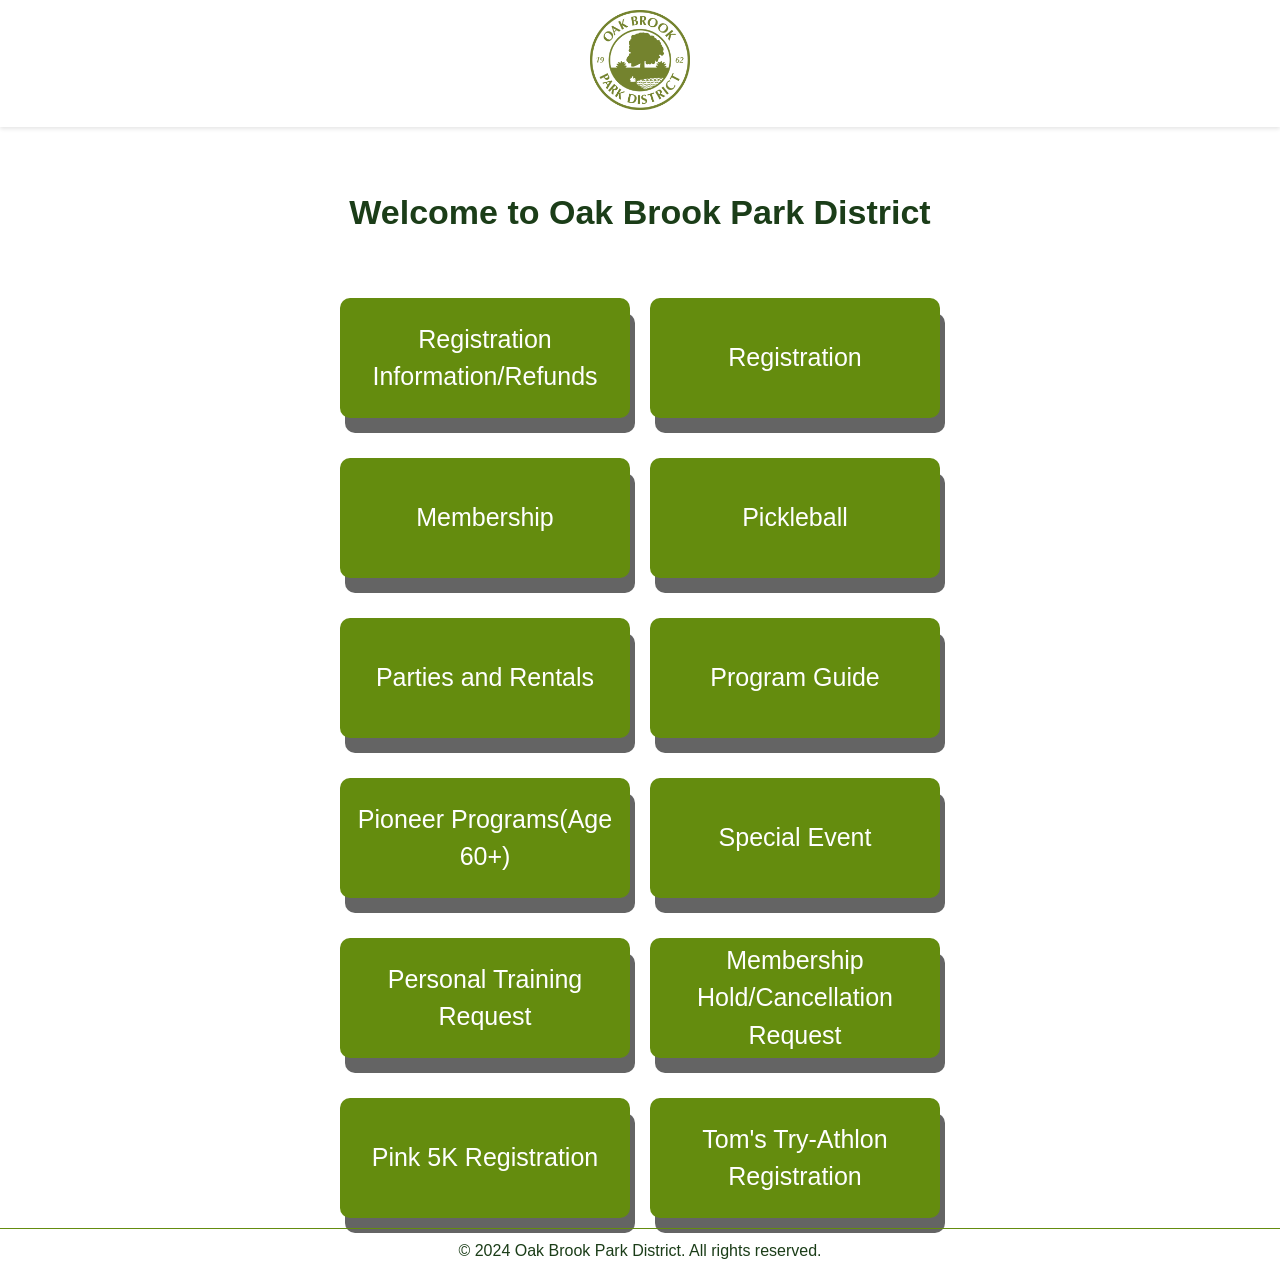
==== index.html @ 5dd22f22 "Add Pink 5K and Tom's Try-Athlon registration buttons" ====
<!DOCTYPE html>
<html lang="en">
<head>
    <meta charset="UTF-8">
    <meta name="viewport" content="width=device-width, initial-scale=1.0">
    <title>Oak Brook Parks District</title>
    <link rel="stylesheet" href="style.css">
</head>
<body>
    <header class="site-header">
        <div class="OBPD-logo">
            <img src="OBPD-logo.png" alt="Oak Brook Park District Logo">
        </div>
    </header>
    <main class="OBPD_main_Content">
        <div class="OBPD-welcome">
            <h3>Welcome to Oak Brook Park District</h3>
        </div>
        <div class="button-contents">
            <a class="btn-OBPD" href="https://www.obparks.org/registration-information">Registration Information/Refunds</a>
            <a class="btn-OBPD" href="https://anc.apm.activecommunities.com/obparks/signin?onlineSiteId=0&from_original_cui=true&override_partial_error=False&custom_amount=False&params=aHR0cHM6Ly9hcG0uYWN0aXZlY29tbXVuaXRpZXMuY29tL29icGFya3MvQWN0aXZlTmV0X0hvbWU%2FRmlsZU5hbWU9YWNjb3VudG9wdGlvbnMuc2RpJmZyb21Mb2dpblBhZ2U9dHJ1ZQ%3D%3D">Registration</a>
            <a class="btn-OBPD" href="https://www.obparks.org/membership-opportunities">Membership</a>
            <a class="btn-OBPD" href="https://www.obparks.org/pickleball">Pickleball</a>
            <a class="btn-OBPD" href="https://www.obparks.org/parties-and-rentals">Parties and Rentals</a>
            <a class="btn-OBPD" href="https://www.obparks.org/program-guides">Program Guide</a>
            <a class="btn-OBPD" href="https://www.obparks.org/programs/recreation/pioneer-programs-age-60">Pioneer Programs(Age 60+)</a>
            <a class="btn-OBPD" href="https://www.obparks.org/special-events">Special Event</a>
            <a class="btn-OBPD" href="https://www.obparks.org/personal-training-request-form">Personal Training Request <Form></Form></a>
             <a class="btn-OBPD" href="https://www.obparks.org/membership-cancellation-request-recreation-center">Membership Hold/Cancellation Request<Form></Form></a>
            <a class="btn-OBPD" href="https://runsignup.com/Race/IL/OakBrook/OakBrookPink5k">Pink 5K Registration</a>
            <a class="btn-OBPD" href="https://runsignup.com/Race/IL/OakBrook/TomSTryAthlonOakBrookParkDistrict">Tom's Try-Athlon Registration</a>
        </div>
    </main>

    
    <footer class="site-footer">
        <p>&copy; 2024 Oak Brook Park District. All rights reserved.</p>
    </footer>
</body>
</html>
---- style.css ----
/* Global Reset */
* {
    margin: 0;
    padding: 0;
    box-sizing: border-box;
}

/* Define CSS Variables */
:root {
    --primary-color: #648C0E;
    --primary-color-hover: #506e0b; /* Slightly darker shade for hover state */
    --primary-color-active: #405808; /* Even darker shade for active state */
    --text-color: #1b3d18; /* Dark green for text */
}

/* Base Styles */
body {
    font-family: Arial, sans-serif;
    font-size: 16px;
    line-height: 1.5;
    color: var(--text-color);
    background-color: #fff;
    display: flex;
    flex-direction: column;
    min-height: 100vh; /* Ensure the body takes the full viewport height */
    margin: 0;
}

/* Header Styles */
.site-header {
    width: 100vw;
    background-color: #fff; /* Background color for the header */
    padding: 10px 0;
    text-align: center;
    box-shadow: 0 2px 4px rgba(0, 0, 0, 0.1); /* Optional: Add a shadow for better separation */
}

.OBPD-logo img {
    max-width: 100px; /* Adjust logo size */
    height: auto;
}

/* Main Content */
.OBPD_main_Content {
    display: flex;
    flex-direction: column;
    justify-content: center;
    align-items: center;
    flex: 1; /* Ensure the main section takes the available space */
    width: 100%;
    background-image: url("background.JPG");
    background-repeat: no-repeat;
    background-position: center;
    background-size: cover;
}

/* Content Styles */
.OBPD-welcome {
    text-align: center;
    margin-bottom: 20px;
}

h3 {
    font-size: 34px;
    color: var(--text-color); /* Use text color */
    font-weight: bold;
    background-color: rgba(255, 255, 255, 0.89);
    padding: 10px;
    border-radius: 20px;
    margin-top: 50px;
}

/* Button Styles */
.button-contents {
    display: grid;
    grid-template-columns: repeat(2, 1fr); /* Create two columns */
    gap: 20px; /* Increase the gap between buttons */
    width: 80%; /* Set a width for the button container */
    max-width: 600px; /* Limit the maximum width */
    margin: 10px auto; /* Center align and add top margin */
}

.btn-OBPD {
    background-color: var(--primary-color); /* Use primary color */
    color: #fff;
    border: none;
    padding: 15px;
    font-size: 25px;
    border-radius: 10px;
    cursor: pointer;
    text-align: center;
    transition: background-color 0.3s, transform 0.1s;
    box-shadow: 5px 15px #222222b2; /* Add slight shadow */
    height: 120px;
    display: flex;
    align-items: center;
    justify-content: center;
    text-decoration: none;
    margin-top: 20px;;
}

.btn-OBPD {
    width: 100%;
}

.btn-OBPD:hover {
    background-color: var(--primary-color-hover); /* Use hover shade */
}

.btn-OBPD:active {
    background-color: var(--primary-color-active); /* Use active shade */
    transform: scale(0.98); 
}

/* Footer Styles */
.site-footer {
    width: 100%;
    padding: 10px 0;
    text-align: center;
    margin: auto;
    margin-top: auto; /* Push footer to the bottom */
    border-top: 1px solid var(--primary-color);
}

/* iPad Pro 12.9-inch Specific Styles */
@media only screen and (min-device-width: 1024px) and (max-device-width: 1366px) and (orientation: portrait),
       only screen and (min-device-width: 1366px) and (max-device-width: 1024px) and (orientation: landscape) {
    body {
        font-size: 18px;
        /* padding: 20px; */
    }

    h3 {
        font-size: 40px;
        font-weight: bold;
    }

    .btn-OBPD {
        padding: 20px;
        font-size: 1.8rem;
    }
}
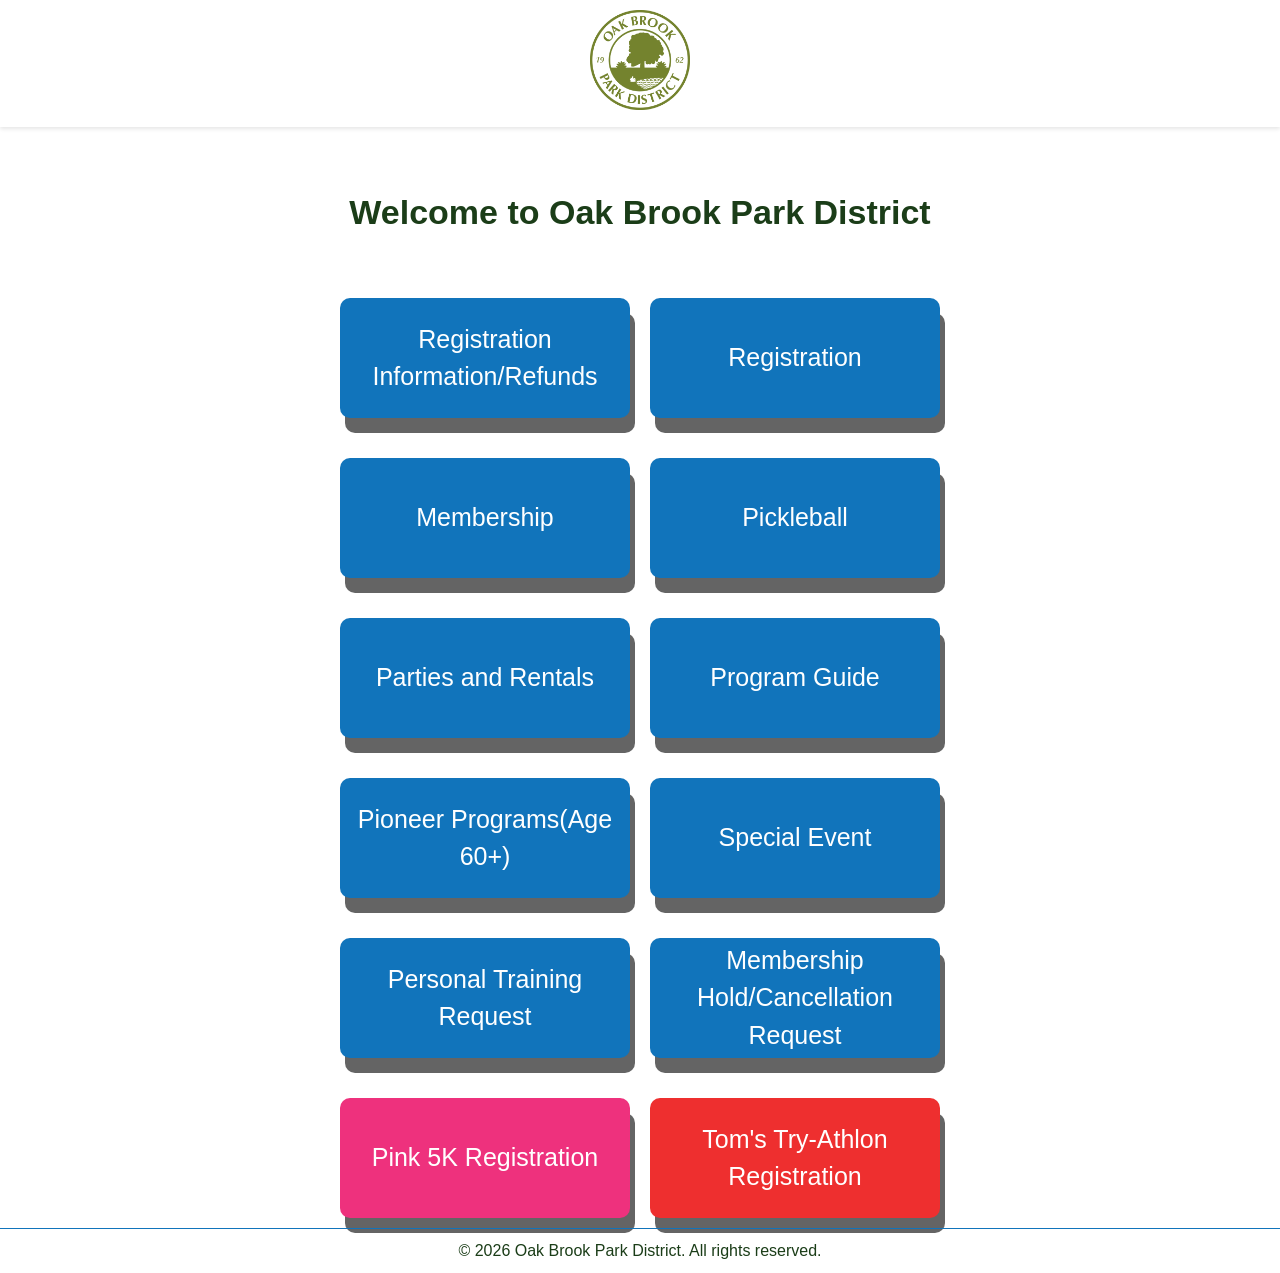
==== commit 159e582d: "Update button colors and add automatic copyright year" ====
--- a/index.html
+++ b/index.html
@@ -27,14 +27,19 @@
             <a class="btn-OBPD" href="https://www.obparks.org/special-events">Special Event</a>
             <a class="btn-OBPD" href="https://www.obparks.org/personal-training-request-form">Personal Training Request <Form></Form></a>
              <a class="btn-OBPD" href="https://www.obparks.org/membership-cancellation-request-recreation-center">Membership Hold/Cancellation Request<Form></Form></a>
-            <a class="btn-OBPD" href="https://runsignup.com/Race/IL/OakBrook/OakBrookPink5k">Pink 5K Registration</a>
-            <a class="btn-OBPD" href="https://runsignup.com/Race/IL/OakBrook/TomSTryAthlonOakBrookParkDistrict">Tom's Try-Athlon Registration</a>
+            <a class="btn-OBPD btn-pink5k" href="https://runsignup.com/Race/IL/OakBrook/OakBrookPink5k">Pink 5K Registration</a>
+            <a class="btn-OBPD btn-tryathlon" href="https://runsignup.com/Race/IL/OakBrook/TomSTryAthlonOakBrookParkDistrict">Tom's Try-Athlon Registration</a>
         </div>
     </main>
 
     
     <footer class="site-footer">
-        <p>&copy; 2024 Oak Brook Park District. All rights reserved.</p>
+        <p>&copy; <span id="currentYear"></span> Oak Brook Park District. All rights reserved.</p>
     </footer>
+    
+    <script>
+        // Automatically update copyright year
+        document.getElementById('currentYear').textContent = new Date().getFullYear();
+    </script>
 </body>
 </html>
--- a/style.css
+++ b/style.css
@@ -7,9 +7,9 @@
 
 /* Define CSS Variables */
 :root {
-    --primary-color: #648C0E;
-    --primary-color-hover: #506e0b; /* Slightly darker shade for hover state */
-    --primary-color-active: #405808; /* Even darker shade for active state */
+    --primary-color: #1174BB;
+    --primary-color-hover: #0e5fa0; /* Slightly darker shade for hover state */
+    --primary-color-active: #0b4d85; /* Even darker shade for active state */
     --text-color: #1b3d18; /* Dark green for text */
 }
 
@@ -112,6 +112,31 @@
     transform: scale(0.98); 
 }
 
+/* Custom Button Colors */
+.btn-pink5k {
+    background-color: #EE317D;
+}
+
+.btn-pink5k:hover {
+    background-color: #d12a6e;
+}
+
+.btn-pink5k:active {
+    background-color: #b8245f;
+}
+
+.btn-tryathlon {
+    background-color: #EE2F2F;
+}
+
+.btn-tryathlon:hover {
+    background-color: #d42929;
+}
+
+.btn-tryathlon:active {
+    background-color: #ba2323;
+}
+
 /* Footer Styles */
 .site-footer {
     width: 100%;
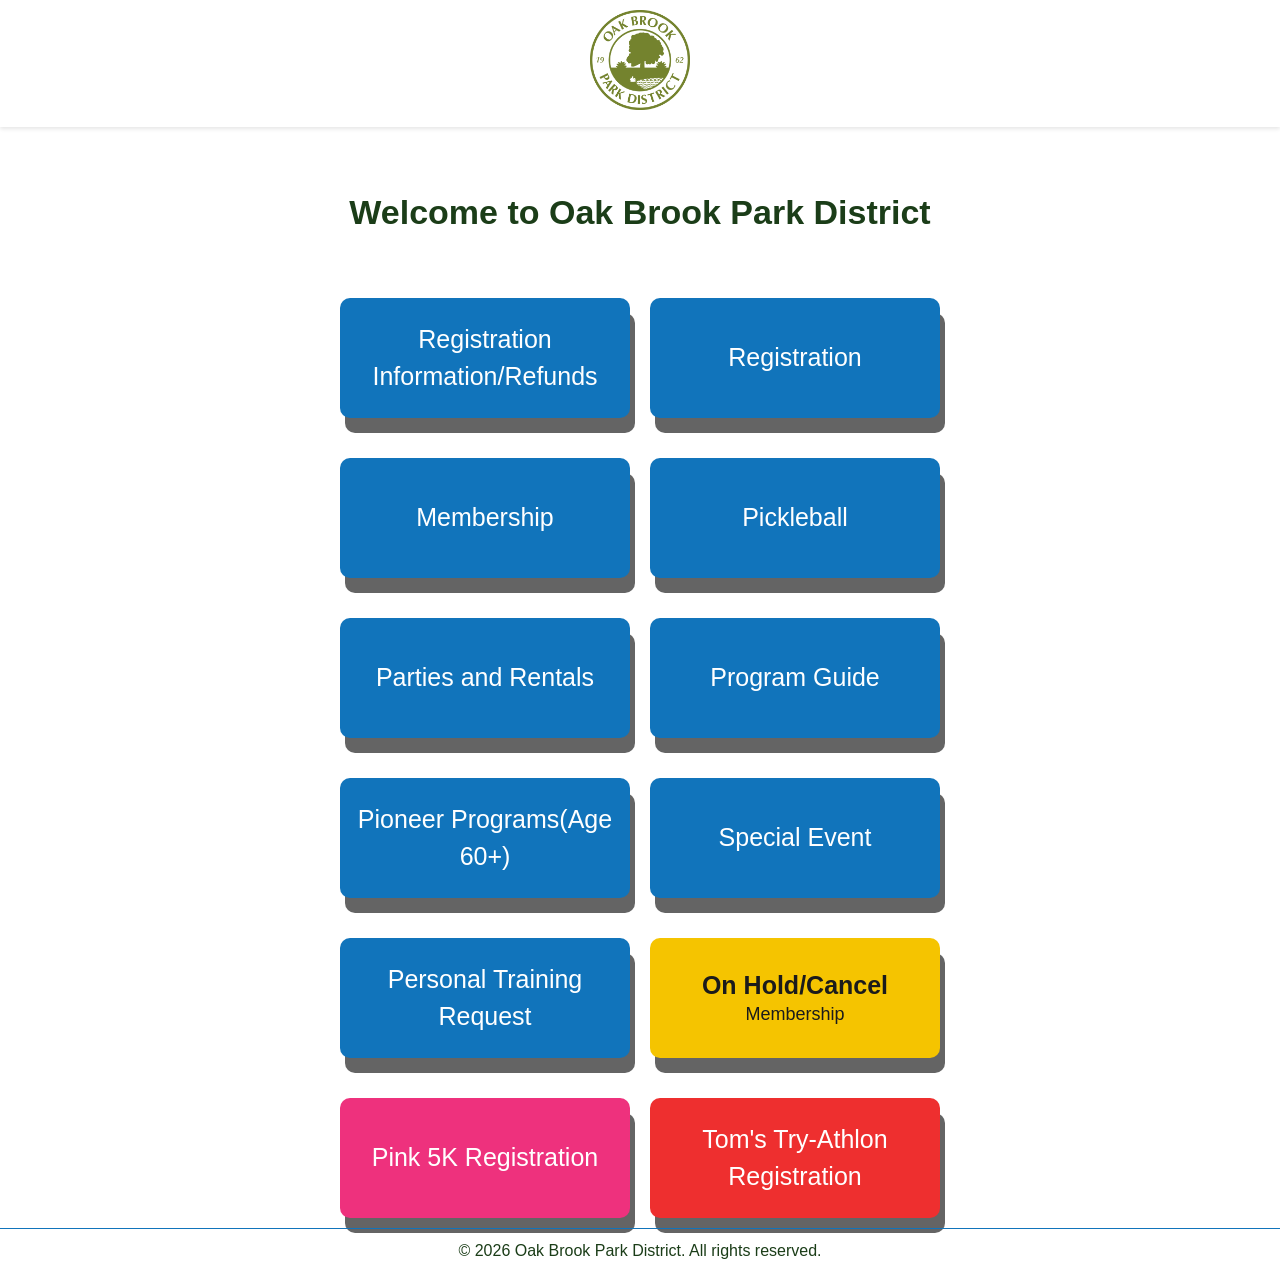
==== commit 46e1cc2b: "Update Membership Hold/Cancel button: yellow color, two-line label" ====
--- a/index.html
+++ b/index.html
@@ -26,7 +26,7 @@
             <a class="btn-OBPD" href="https://www.obparks.org/programs/recreation/pioneer-programs-age-60">Pioneer Programs(Age 60+)</a>
             <a class="btn-OBPD" href="https://www.obparks.org/special-events">Special Event</a>
             <a class="btn-OBPD" href="https://www.obparks.org/personal-training-request-form">Personal Training Request <Form></Form></a>
-             <a class="btn-OBPD" href="https://www.obparks.org/membership-cancellation-request-recreation-center">Membership Hold/Cancellation Request<Form></Form></a>
+             <a class="btn-OBPD btn-onhold" href="https://www.obparks.org/membership-cancellation-request-recreation-center"><span class="btn-line-top">On Hold/Cancel</span><span class="btn-line-bottom">Membership</span></a>
             <a class="btn-OBPD btn-pink5k" href="https://runsignup.com/Race/IL/OakBrook/OakBrookPink5k">Pink 5K Registration</a>
             <a class="btn-OBPD btn-tryathlon" href="https://runsignup.com/Race/IL/OakBrook/TomSTryAthlonOakBrookParkDistrict">Tom's Try-Athlon Registration</a>
         </div>
--- a/style.css
+++ b/style.css
@@ -137,6 +137,33 @@
     background-color: #ba2323;
 }
 
+.btn-onhold {
+    background-color: #F5C400;
+    color: #1b1b1b;
+    flex-direction: column;
+    gap: 4px;
+}
+
+.btn-onhold:hover {
+    background-color: #ddb000;
+}
+
+.btn-onhold:active {
+    background-color: #c49c00;
+}
+
+.btn-line-top {
+    font-size: 25px;
+    font-weight: bold;
+    line-height: 1.2;
+}
+
+.btn-line-bottom {
+    font-size: 18px;
+    font-weight: normal;
+    line-height: 1.2;
+}
+
 /* Footer Styles */
 .site-footer {
     width: 100%;
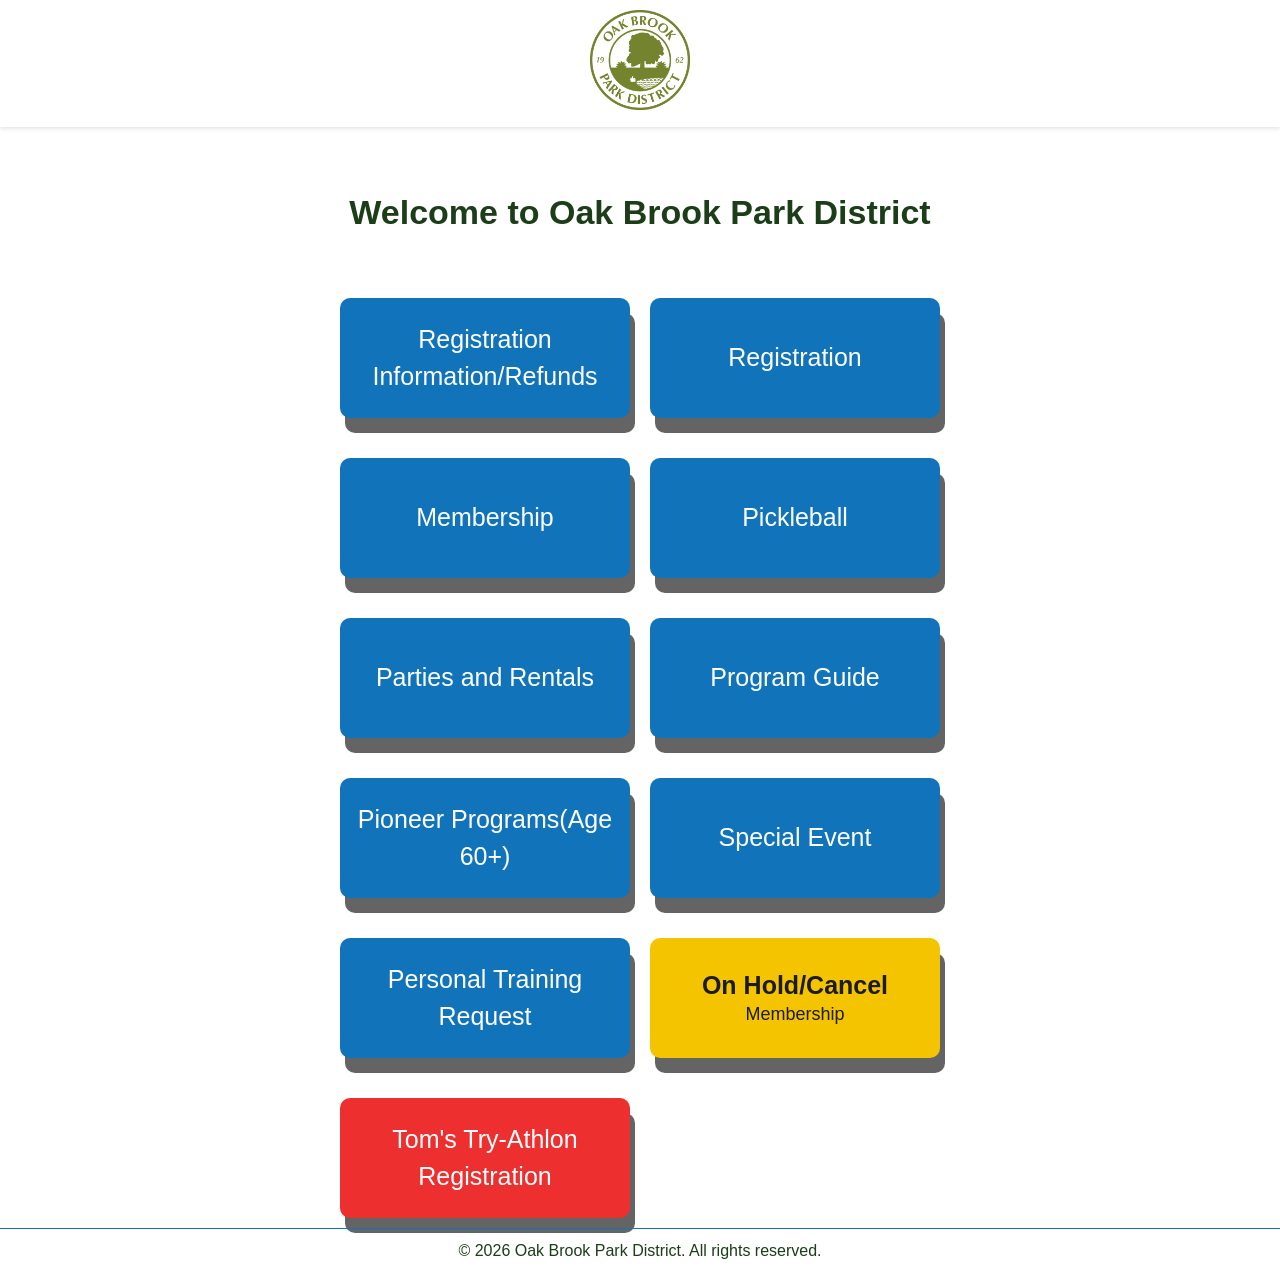
==== commit 57e8eca9: "Remove Pink 5K registration button" ====
--- a/index.html
+++ b/index.html
@@ -27,7 +27,6 @@
             <a class="btn-OBPD" href="https://www.obparks.org/special-events">Special Event</a>
             <a class="btn-OBPD" href="https://www.obparks.org/personal-training-request-form">Personal Training Request <Form></Form></a>
              <a class="btn-OBPD btn-onhold" href="https://www.obparks.org/membership-cancellation-request-recreation-center"><span class="btn-line-top">On Hold/Cancel</span><span class="btn-line-bottom">Membership</span></a>
-            <a class="btn-OBPD btn-pink5k" href="https://runsignup.com/Race/IL/OakBrook/OakBrookPink5k">Pink 5K Registration</a>
             <a class="btn-OBPD btn-tryathlon" href="https://runsignup.com/Race/IL/OakBrook/TomSTryAthlonOakBrookParkDistrict">Tom's Try-Athlon Registration</a>
         </div>
     </main>
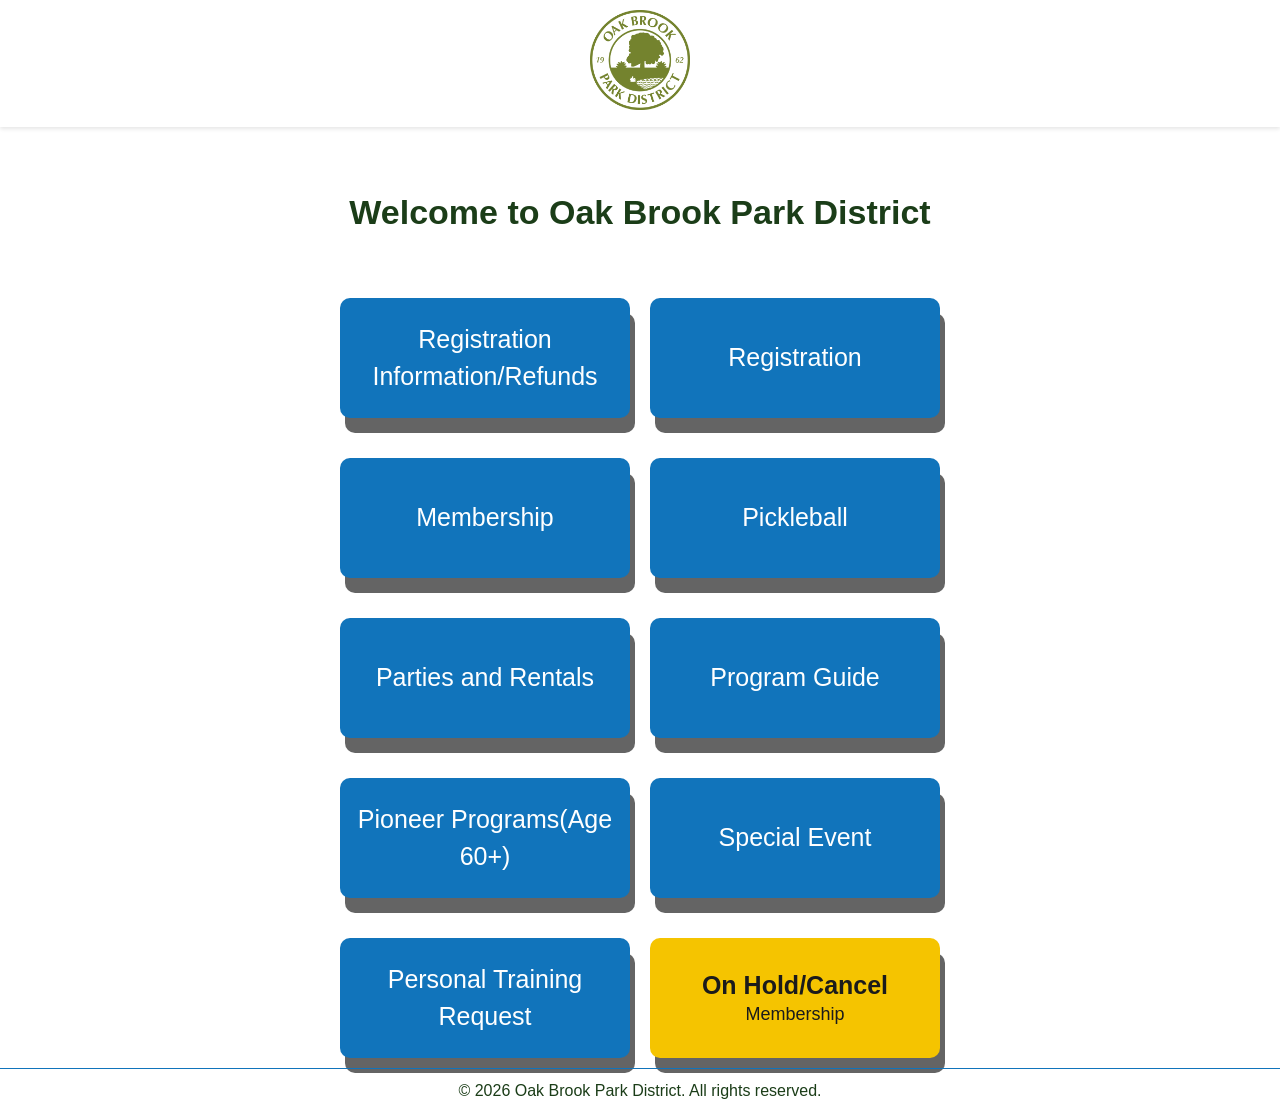
==== commit 9de21675: "Remove Tom's Try-Athlon button" ====
--- a/index.html
+++ b/index.html
@@ -27,7 +27,6 @@
             <a class="btn-OBPD" href="https://www.obparks.org/special-events">Special Event</a>
             <a class="btn-OBPD" href="https://www.obparks.org/personal-training-request-form">Personal Training Request <Form></Form></a>
              <a class="btn-OBPD btn-onhold" href="https://www.obparks.org/membership-cancellation-request-recreation-center"><span class="btn-line-top">On Hold/Cancel</span><span class="btn-line-bottom">Membership</span></a>
-            <a class="btn-OBPD btn-tryathlon" href="https://runsignup.com/Race/IL/OakBrook/TomSTryAthlonOakBrookParkDistrict">Tom's Try-Athlon Registration</a>
         </div>
     </main>
 
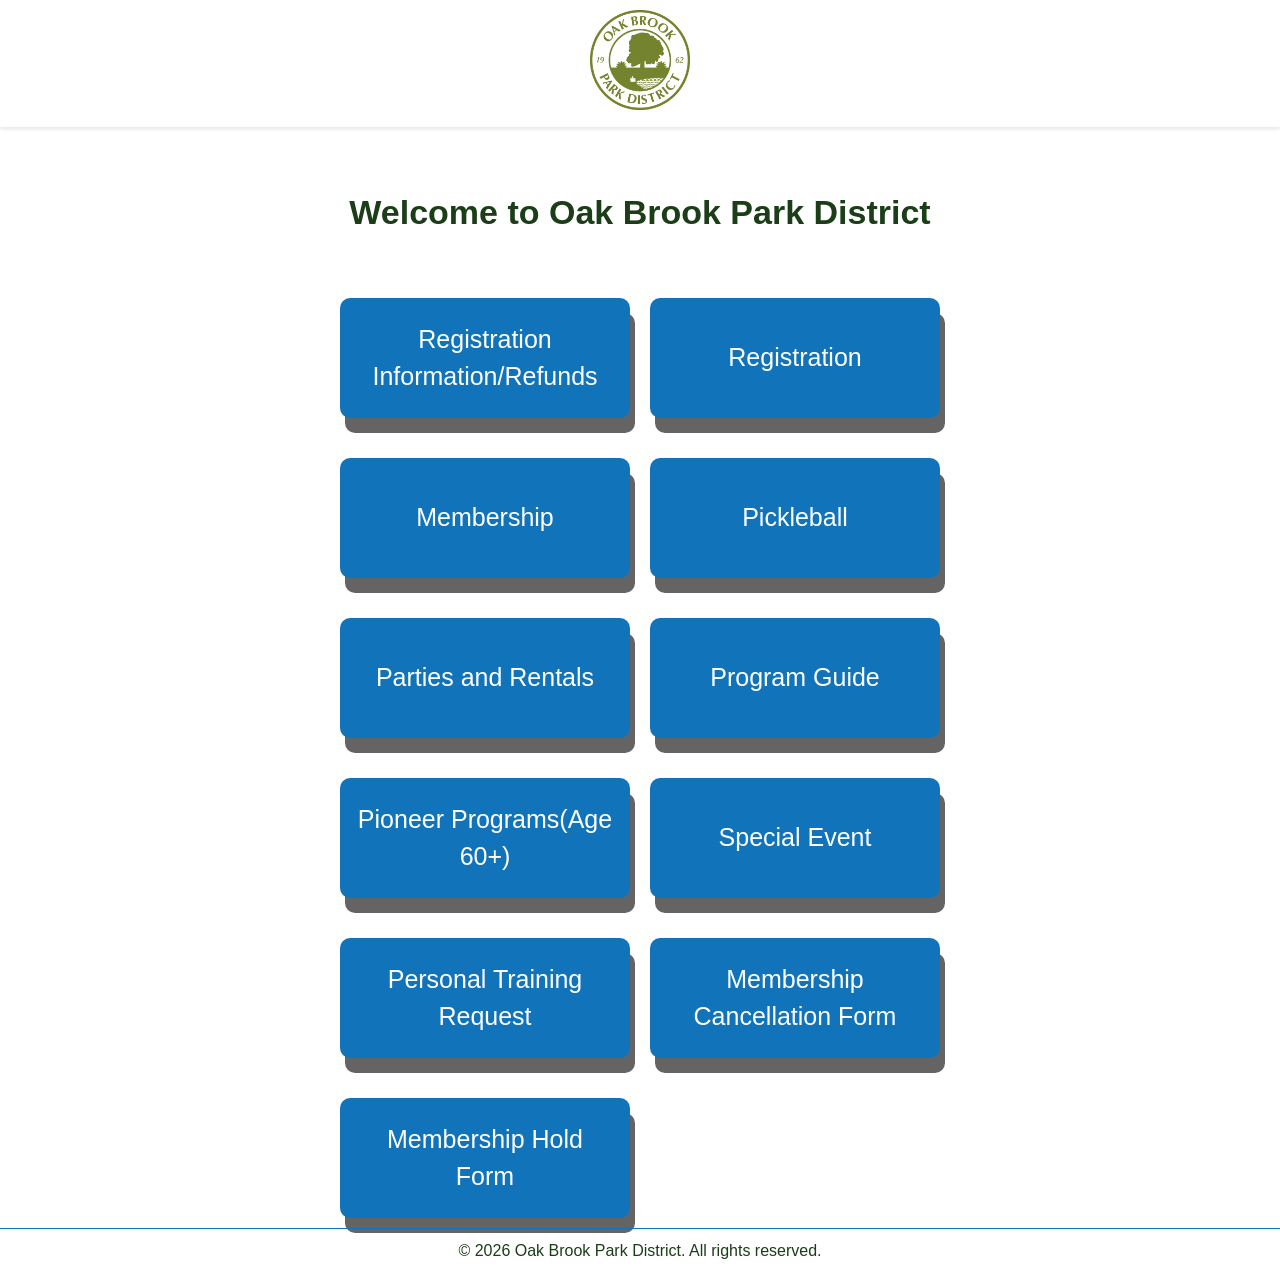
==== commit d0dc4dfe: "Replace yellow membership button with Membership Cancellation and Hold Form buttons" ====
--- a/index.html
+++ b/index.html
@@ -26,7 +26,8 @@
             <a class="btn-OBPD" href="https://www.obparks.org/programs/recreation/pioneer-programs-age-60">Pioneer Programs(Age 60+)</a>
             <a class="btn-OBPD" href="https://www.obparks.org/special-events">Special Event</a>
             <a class="btn-OBPD" href="https://www.obparks.org/personal-training-request-form">Personal Training Request <Form></Form></a>
-             <a class="btn-OBPD btn-onhold" href="https://www.obparks.org/membership-cancellation-request-recreation-center"><span class="btn-line-top">On Hold/Cancel</span><span class="btn-line-bottom">Membership</span></a>
+            <a class="btn-OBPD" href="https://www.obparks.org/webform/family_recreation_center_members" target="_blank" rel="noopener noreferrer">Membership Cancellation Form</a>
+            <a class="btn-OBPD" href="https://www.obparks.org/webform/frc_membership_hold_form" target="_blank" rel="noopener noreferrer">Membership Hold Form</a>
         </div>
     </main>
 
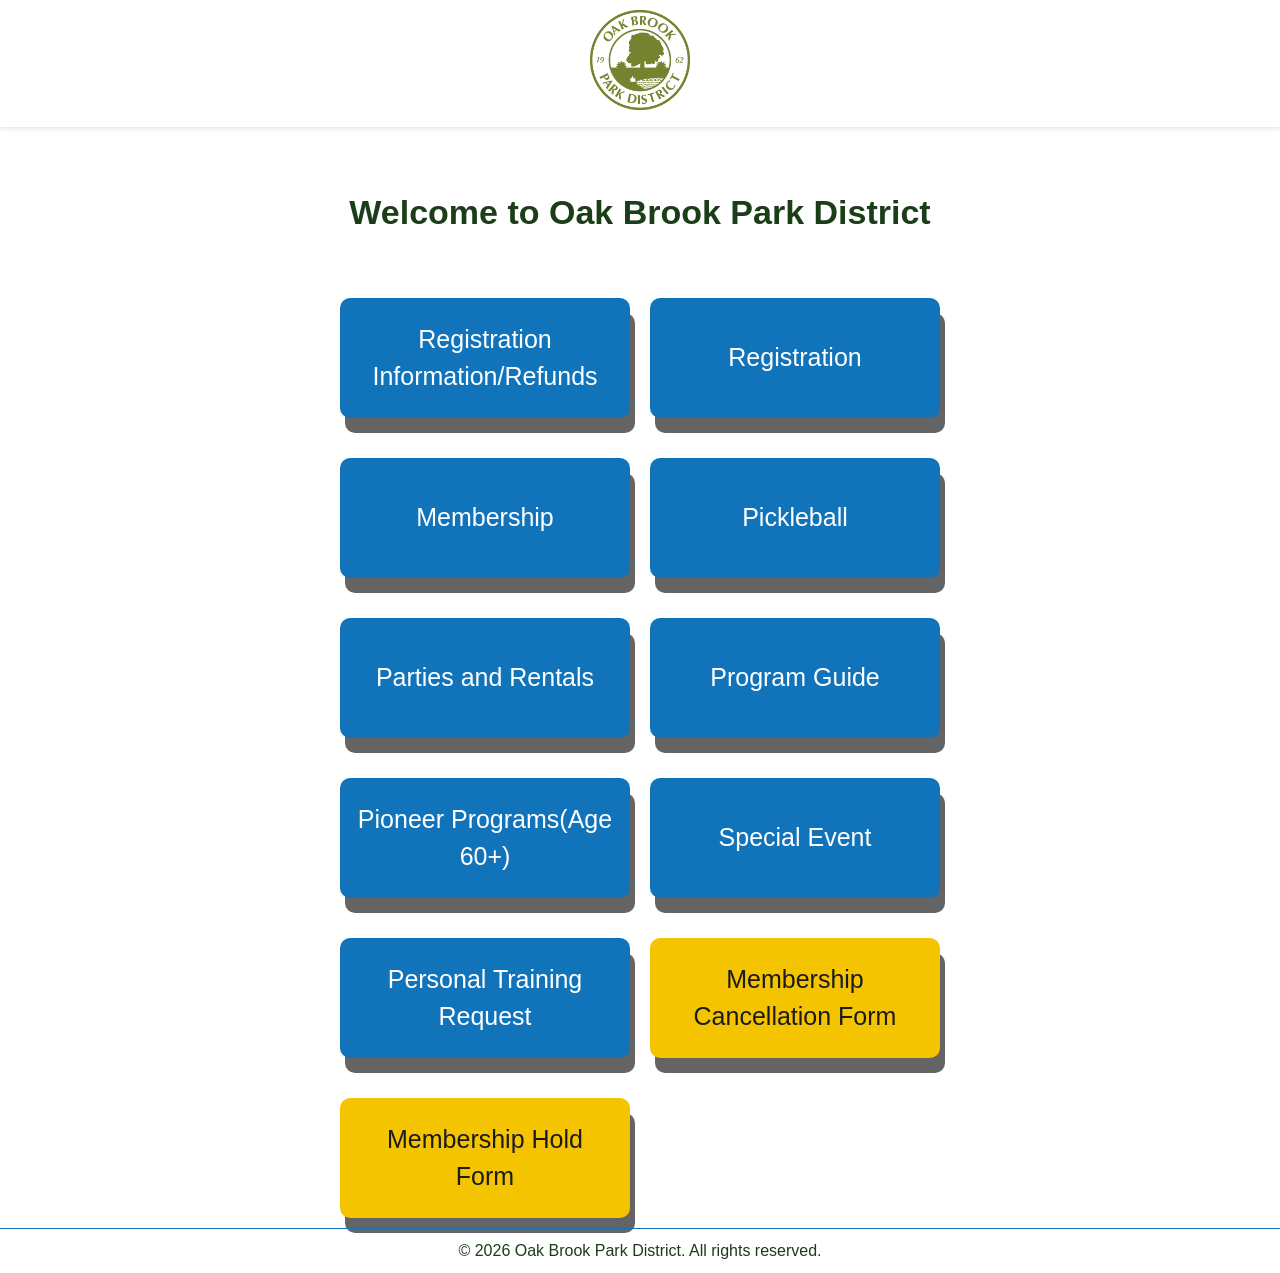
==== commit 24b0af19: "Apply yellow (btn-onhold) styling to Membership Cancellation and Hold Form buttons" ====
--- a/index.html
+++ b/index.html
@@ -26,8 +26,8 @@
             <a class="btn-OBPD" href="https://www.obparks.org/programs/recreation/pioneer-programs-age-60">Pioneer Programs(Age 60+)</a>
             <a class="btn-OBPD" href="https://www.obparks.org/special-events">Special Event</a>
             <a class="btn-OBPD" href="https://www.obparks.org/personal-training-request-form">Personal Training Request <Form></Form></a>
-            <a class="btn-OBPD" href="https://www.obparks.org/webform/family_recreation_center_members" target="_blank" rel="noopener noreferrer">Membership Cancellation Form</a>
-            <a class="btn-OBPD" href="https://www.obparks.org/webform/frc_membership_hold_form" target="_blank" rel="noopener noreferrer">Membership Hold Form</a>
+            <a class="btn-OBPD btn-onhold" href="https://www.obparks.org/webform/family_recreation_center_members" target="_blank" rel="noopener noreferrer">Membership Cancellation Form</a>
+            <a class="btn-OBPD btn-onhold" href="https://www.obparks.org/webform/frc_membership_hold_form" target="_blank" rel="noopener noreferrer">Membership Hold Form</a>
         </div>
     </main>
 
